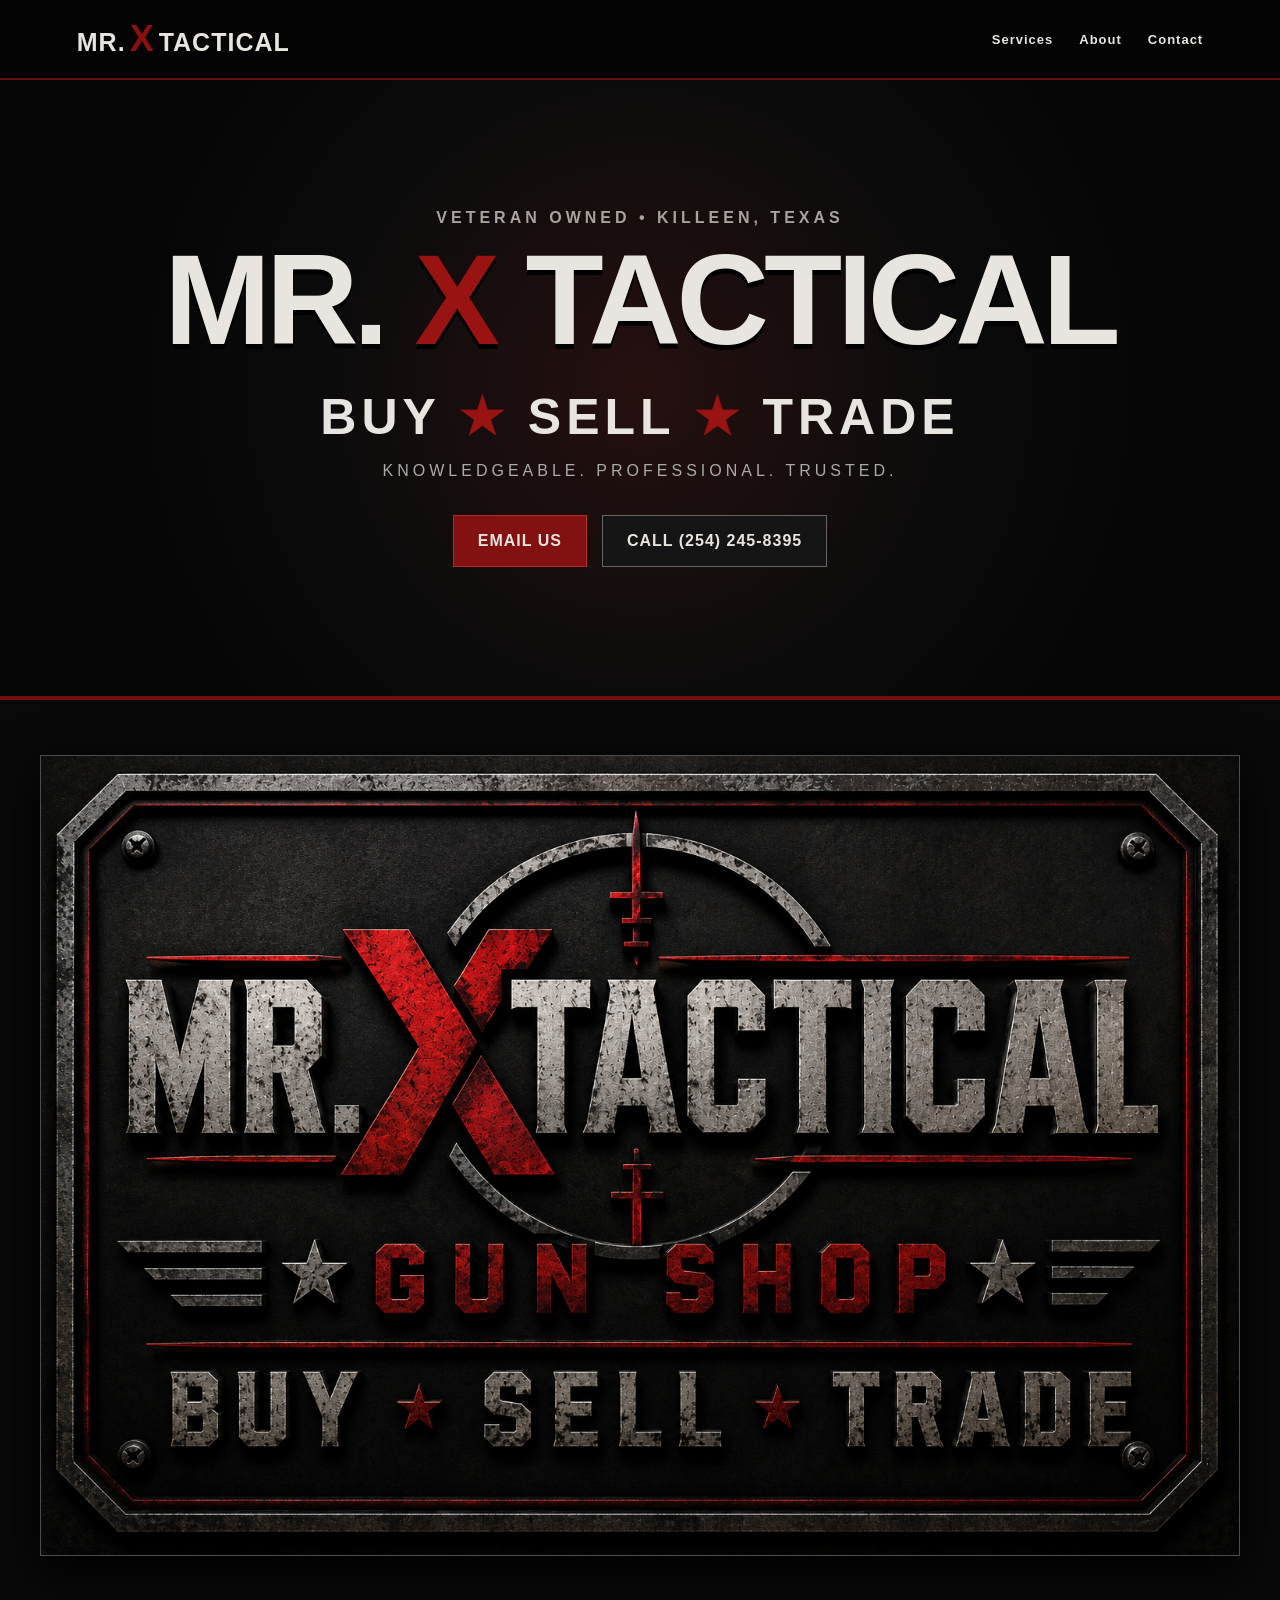
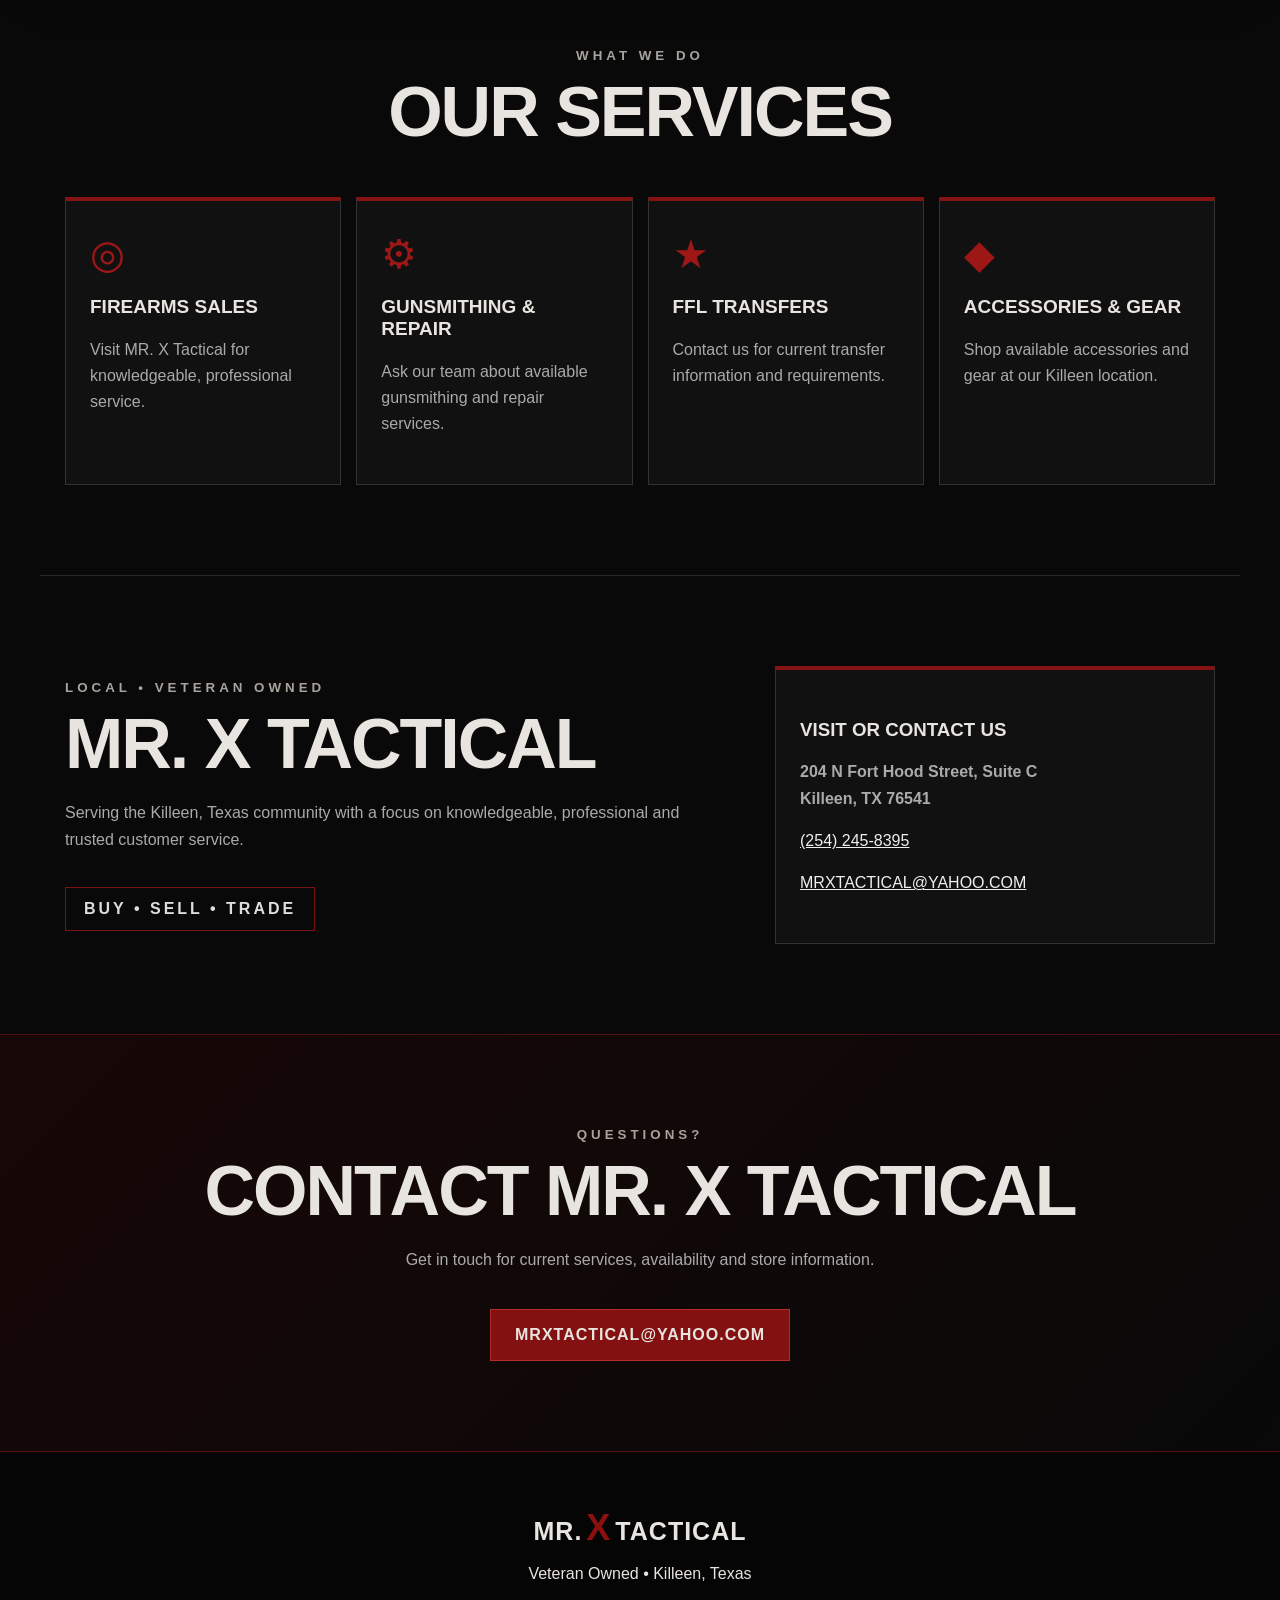
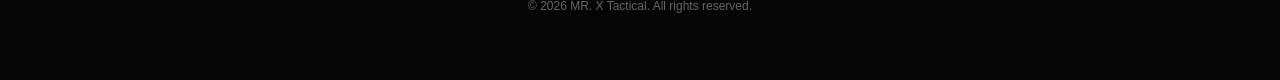
==== index.html @ 42ee551b "Add files via upload" ====
<!doctype html>
<html lang="en">
<head>
<meta charset="utf-8">
<meta name="viewport" content="width=device-width,initial-scale=1">
<title>MR. X Tactical | Killeen, Texas</title>
<meta name="description" content="MR. X Tactical — Veteran Owned. Buy, Sell, Trade. Firearms sales, gunsmithing & repair, FFL transfers, accessories & gear in Killeen, Texas.">
<link rel="stylesheet" href="style.css">
</head>
<body>
<header class="topbar">
  <div class="brand"><span>MR.</span><b>X</b><span>TACTICAL</span></div>
  <nav><a href="#services">Services</a><a href="#about">About</a><a href="#contact">Contact</a></nav>
</header>

<main>
<section class="hero">
  <div class="hero-inner">
    <div class="eyebrow">VETERAN OWNED • KILLEEN, TEXAS</div>
    <h1>MR. <em>X</em> TACTICAL</h1>
    <h2>BUY <span>★</span> SELL <span>★</span> TRADE</h2>
    <p>Knowledgeable. Professional. Trusted.</p>
    <div class="actions">
      <a class="btn primary" href="mailto:MRXTACTICAL@YAHOO.COM">EMAIL US</a>
      <a class="btn" href="tel:+12542458395">CALL (254) 245-8395</a>
    </div>
  </div>
</section>

<section class="banner-wrap">
  <img src="mr-x-tactical-banner.png" alt="MR. X Tactical Gun Shop banner">
</section>

<section id="services" class="section">
  <div class="section-title"><small>WHAT WE DO</small><h2>OUR SERVICES</h2></div>
  <div class="grid">
    <article><div class="icon">◎</div><h3>FIREARMS SALES</h3><p>Visit MR. X Tactical for knowledgeable, professional service.</p></article>
    <article><div class="icon">⚙</div><h3>GUNSMITHING &amp; REPAIR</h3><p>Ask our team about available gunsmithing and repair services.</p></article>
    <article><div class="icon">★</div><h3>FFL TRANSFERS</h3><p>Contact us for current transfer information and requirements.</p></article>
    <article><div class="icon">◆</div><h3>ACCESSORIES &amp; GEAR</h3><p>Shop available accessories and gear at our Killeen location.</p></article>
  </div>
</section>

<section id="about" class="section split">
  <div>
    <small>LOCAL • VETERAN OWNED</small>
    <h2>MR. X TACTICAL</h2>
    <p>Serving the Killeen, Texas community with a focus on knowledgeable, professional and trusted customer service.</p>
    <div class="badge">BUY • SELL • TRADE</div>
  </div>
  <div class="panel">
    <h3>VISIT OR CONTACT US</h3>
    <p><strong>204 N Fort Hood Street, Suite C<br>Killeen, TX 76541</strong></p>
    <p><a href="tel:+12542458395">(254) 245-8395</a></p>
    <p><a href="mailto:MRXTACTICAL@YAHOO.COM">MRXTACTICAL@YAHOO.COM</a></p>
  </div>
</section>

<section id="contact" class="cta">
  <small>QUESTIONS?</small>
  <h2>CONTACT MR. X TACTICAL</h2>
  <p>Get in touch for current services, availability and store information.</p>
  <a class="btn primary" href="mailto:MRXTACTICAL@YAHOO.COM">MRXTACTICAL@YAHOO.COM</a>
</section>
</main>

<footer>
  <div class="brand"><span>MR.</span><b>X</b><span>TACTICAL</span></div>
  <p>Veteran Owned • Killeen, Texas</p>
  <p class="fine">© 2026 MR. X Tactical. All rights reserved.</p>
</footer>
</body>
</html>
---- style.css ----
*{box-sizing:border-box}html{scroll-behavior:smooth}body{margin:0;background:#090909;color:#e8e4df;font-family:Arial,Helvetica,sans-serif}a{color:inherit}.topbar{position:sticky;top:0;z-index:5;display:flex;justify-content:space-between;align-items:center;padding:18px 6%;background:rgba(5,5,5,.96);border-bottom:2px solid #681010}.brand{font-size:25px;font-weight:900;letter-spacing:1px}.brand b{font-size:36px;color:#8d1010;margin:0 4px}.topbar nav{display:flex;gap:26px}.topbar nav a{text-decoration:none;font-weight:700;font-size:13px;letter-spacing:1px}.hero{min-height:620px;display:grid;place-items:center;text-align:center;padding:80px 20px;background:radial-gradient(circle at center,#261010 0,#0b0b0b 45%,#050505 75%);border-bottom:4px solid #6f1010}.hero-inner{max-width:1100px}.eyebrow,small{color:#a9a39d;letter-spacing:4px;font-weight:800}.hero h1{font-size:clamp(58px,10vw,145px);margin:15px 0 0;line-height:.9;letter-spacing:-5px;text-shadow:0 5px 0 #000}.hero h1 em{font-style:normal;color:#991313}.hero h2{font-size:clamp(24px,4vw,50px);letter-spacing:5px;margin:30px 0 10px}.hero h2 span{color:#991313}.hero p{text-transform:uppercase;letter-spacing:4px;color:#aaa}.actions{display:flex;justify-content:center;gap:15px;flex-wrap:wrap;margin-top:35px}.btn{display:inline-block;padding:16px 24px;border:1px solid #666;text-decoration:none;font-weight:900;letter-spacing:1px;background:#151515}.btn.primary{background:#831111;border-color:#b52a2a}.banner-wrap{max-width:1250px;margin:55px auto 0;padding:0 25px}.banner-wrap img{width:100%;display:block;border:1px solid #4d4d4d;box-shadow:0 15px 45px #000}.section{max-width:1200px;margin:auto;padding:90px 25px}.section-title{text-align:center;margin-bottom:45px}.section h2,.cta h2{font-size:clamp(38px,6vw,70px);margin:8px 0;letter-spacing:-2px}.grid{display:grid;grid-template-columns:repeat(4,1fr);gap:15px}.grid article,.panel{background:#111;border:1px solid #333;border-top:4px solid #851313;padding:30px 24px;min-height:220px}.grid h3{font-size:19px}.grid p,.split p,.cta p{color:#aaa;line-height:1.65}.icon{font-size:40px;color:#9e1717}.split{display:grid;grid-template-columns:1.2fr .8fr;gap:50px;align-items:center;border-top:1px solid #292929}.badge{display:inline-block;margin-top:18px;padding:12px 18px;border:1px solid #781313;color:#ddd;font-weight:900;letter-spacing:3px}.panel a{color:#eee}.cta{text-align:center;padding:90px 25px;background:linear-gradient(135deg,#180707,#090909);border-top:1px solid #501010;border-bottom:1px solid #501010}.cta .btn{margin-top:20px}footer{text-align:center;padding:55px 20px;background:#050505}.fine{font-size:12px;color:#666}@media(max-width:850px){.topbar nav{display:none}.grid{grid-template-columns:1fr 1fr}.split{grid-template-columns:1fr}.hero{min-height:520px}.hero h1{letter-spacing:-3px}}@media(max-width:520px){.grid{grid-template-columns:1fr}.hero h1{font-size:58px}.hero h2{font-size:23px}.banner-wrap{padding:0 12px}.section{padding:65px 18px}}
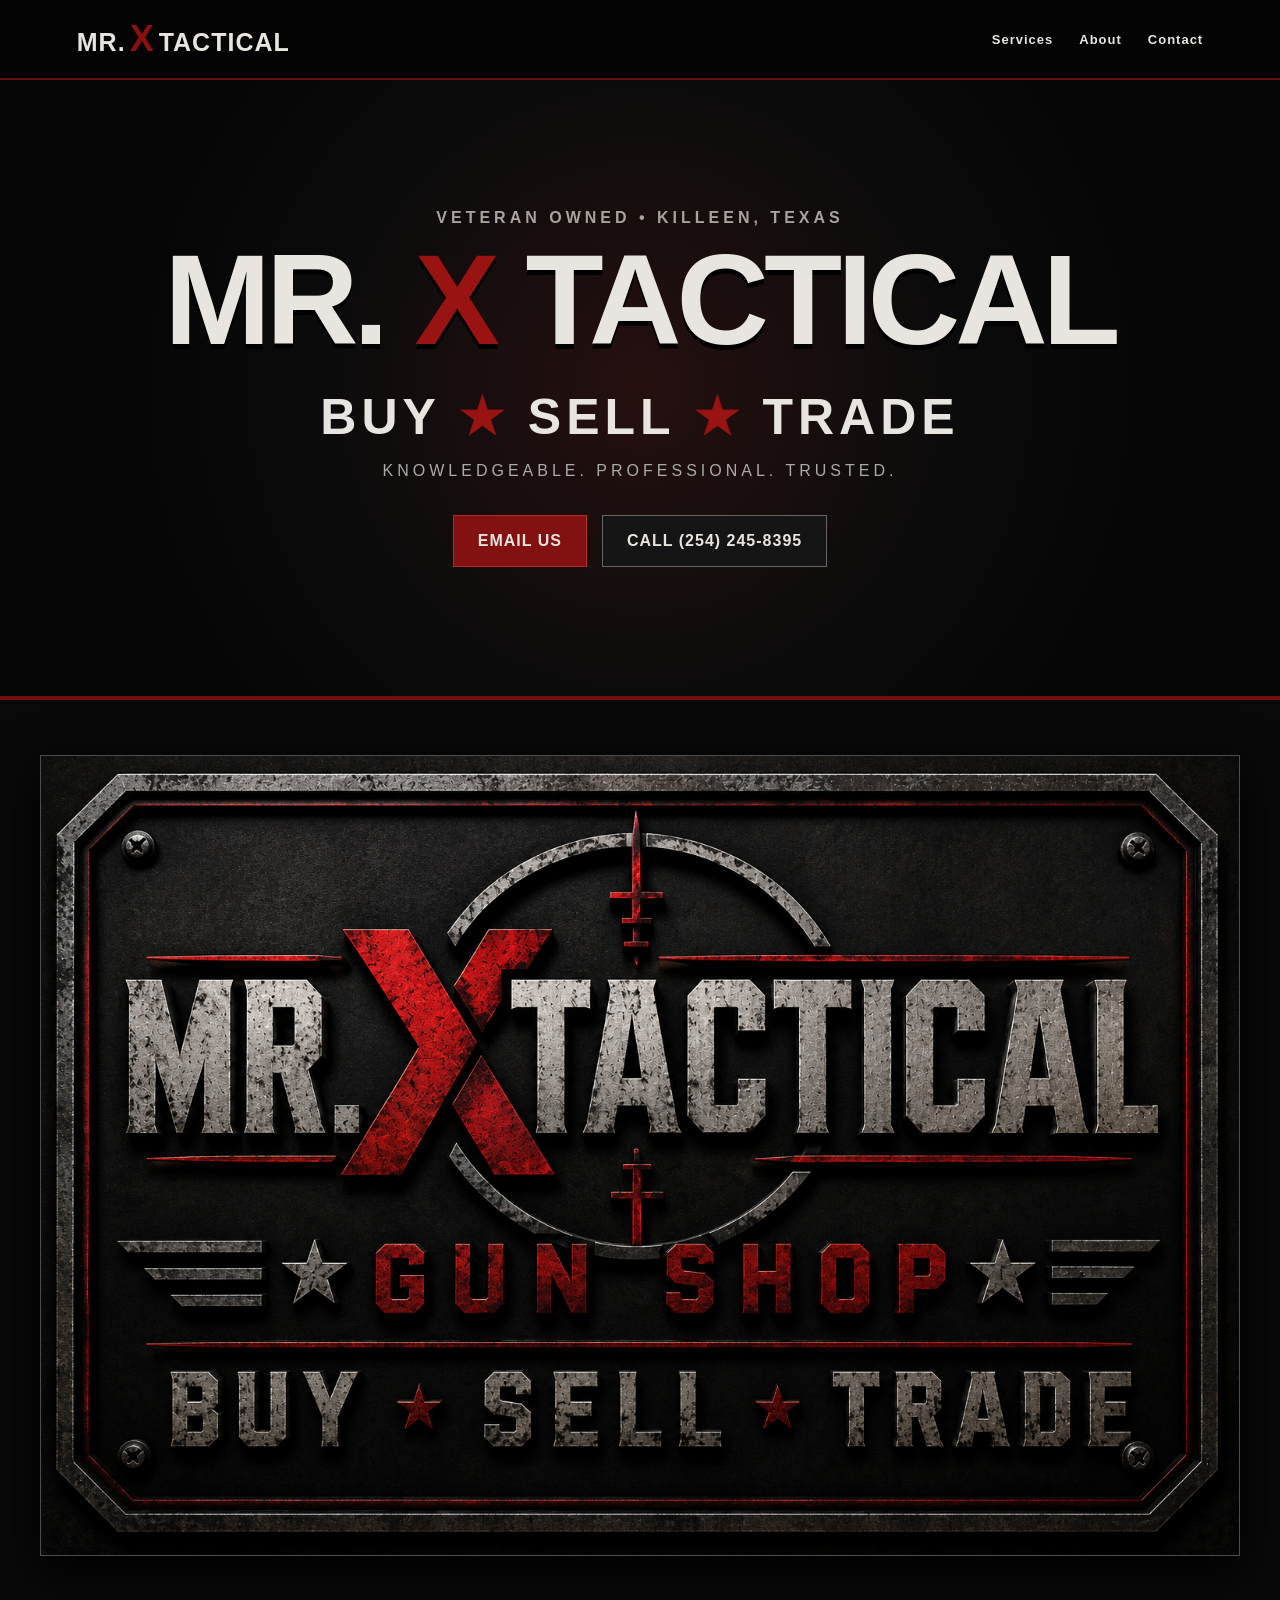
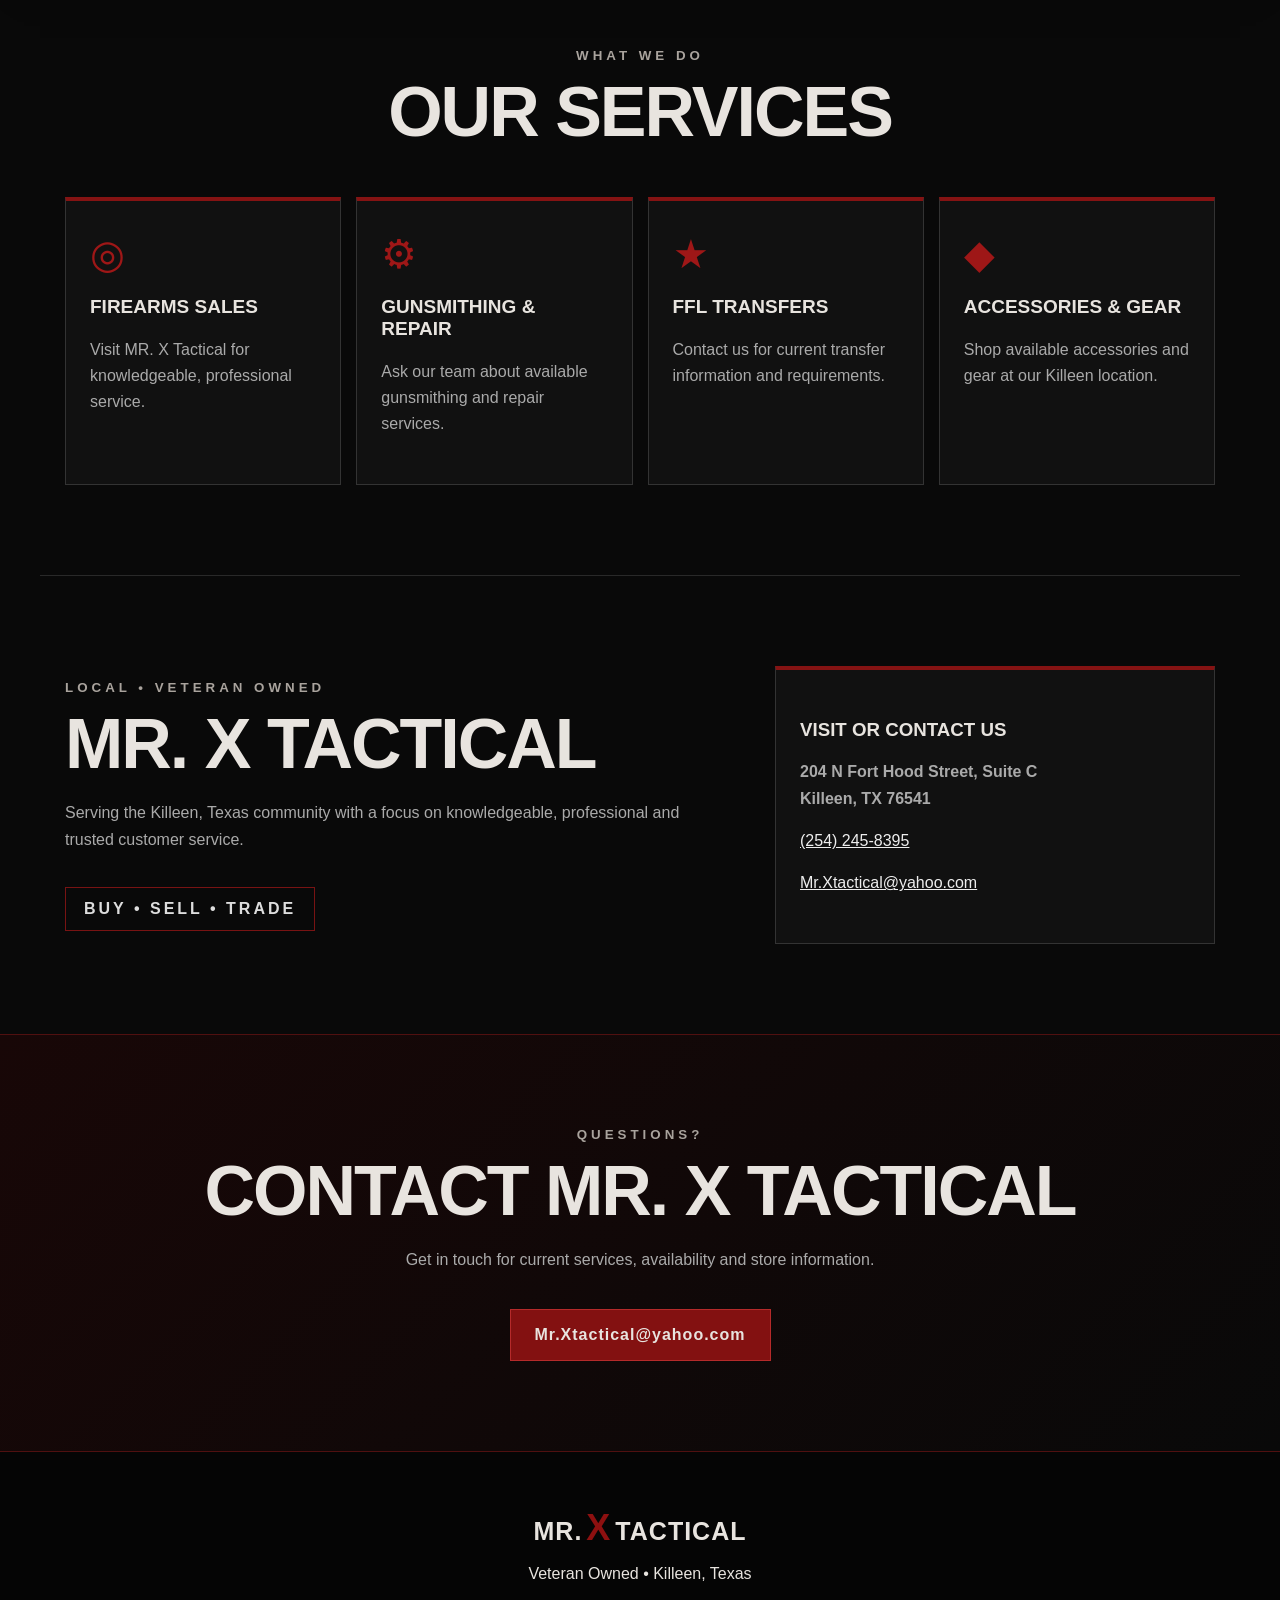
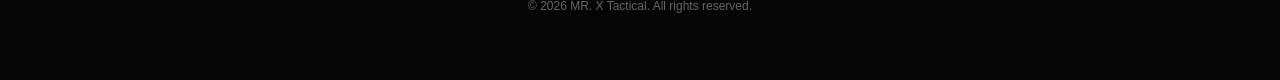
==== commit 9a115ee3: "Update index.html" ====
--- a/index.html
+++ b/index.html
@@ -21,7 +21,7 @@
     <h2>BUY <span>★</span> SELL <span>★</span> TRADE</h2>
     <p>Knowledgeable. Professional. Trusted.</p>
     <div class="actions">
-      <a class="btn primary" href="mailto:MRXTACTICAL@YAHOO.COM">EMAIL US</a>
+      <a class="btn primary" href="mailto:Mr.Xtactical@yahoo.com">EMAIL US</a>
       <a class="btn" href="tel:+12542458395">CALL (254) 245-8395</a>
     </div>
   </div>
@@ -52,7 +52,7 @@
     <h3>VISIT OR CONTACT US</h3>
     <p><strong>204 N Fort Hood Street, Suite C<br>Killeen, TX 76541</strong></p>
     <p><a href="tel:+12542458395">(254) 245-8395</a></p>
-    <p><a href="mailto:MRXTACTICAL@YAHOO.COM">MRXTACTICAL@YAHOO.COM</a></p>
+    <p><a href="mailto:Mr.Xtactical@yahoo.com">Mr.Xtactical@yahoo.com</a></p>
   </div>
 </section>
 
@@ -60,7 +60,7 @@
   <small>QUESTIONS?</small>
   <h2>CONTACT MR. X TACTICAL</h2>
   <p>Get in touch for current services, availability and store information.</p>
-  <a class="btn primary" href="mailto:MRXTACTICAL@YAHOO.COM">MRXTACTICAL@YAHOO.COM</a>
+  <a class="btn primary" href="mailto:Mr.Xtactical@yahoo.com">Mr.Xtactical@yahoo.com</a>
 </section>
 </main>
 
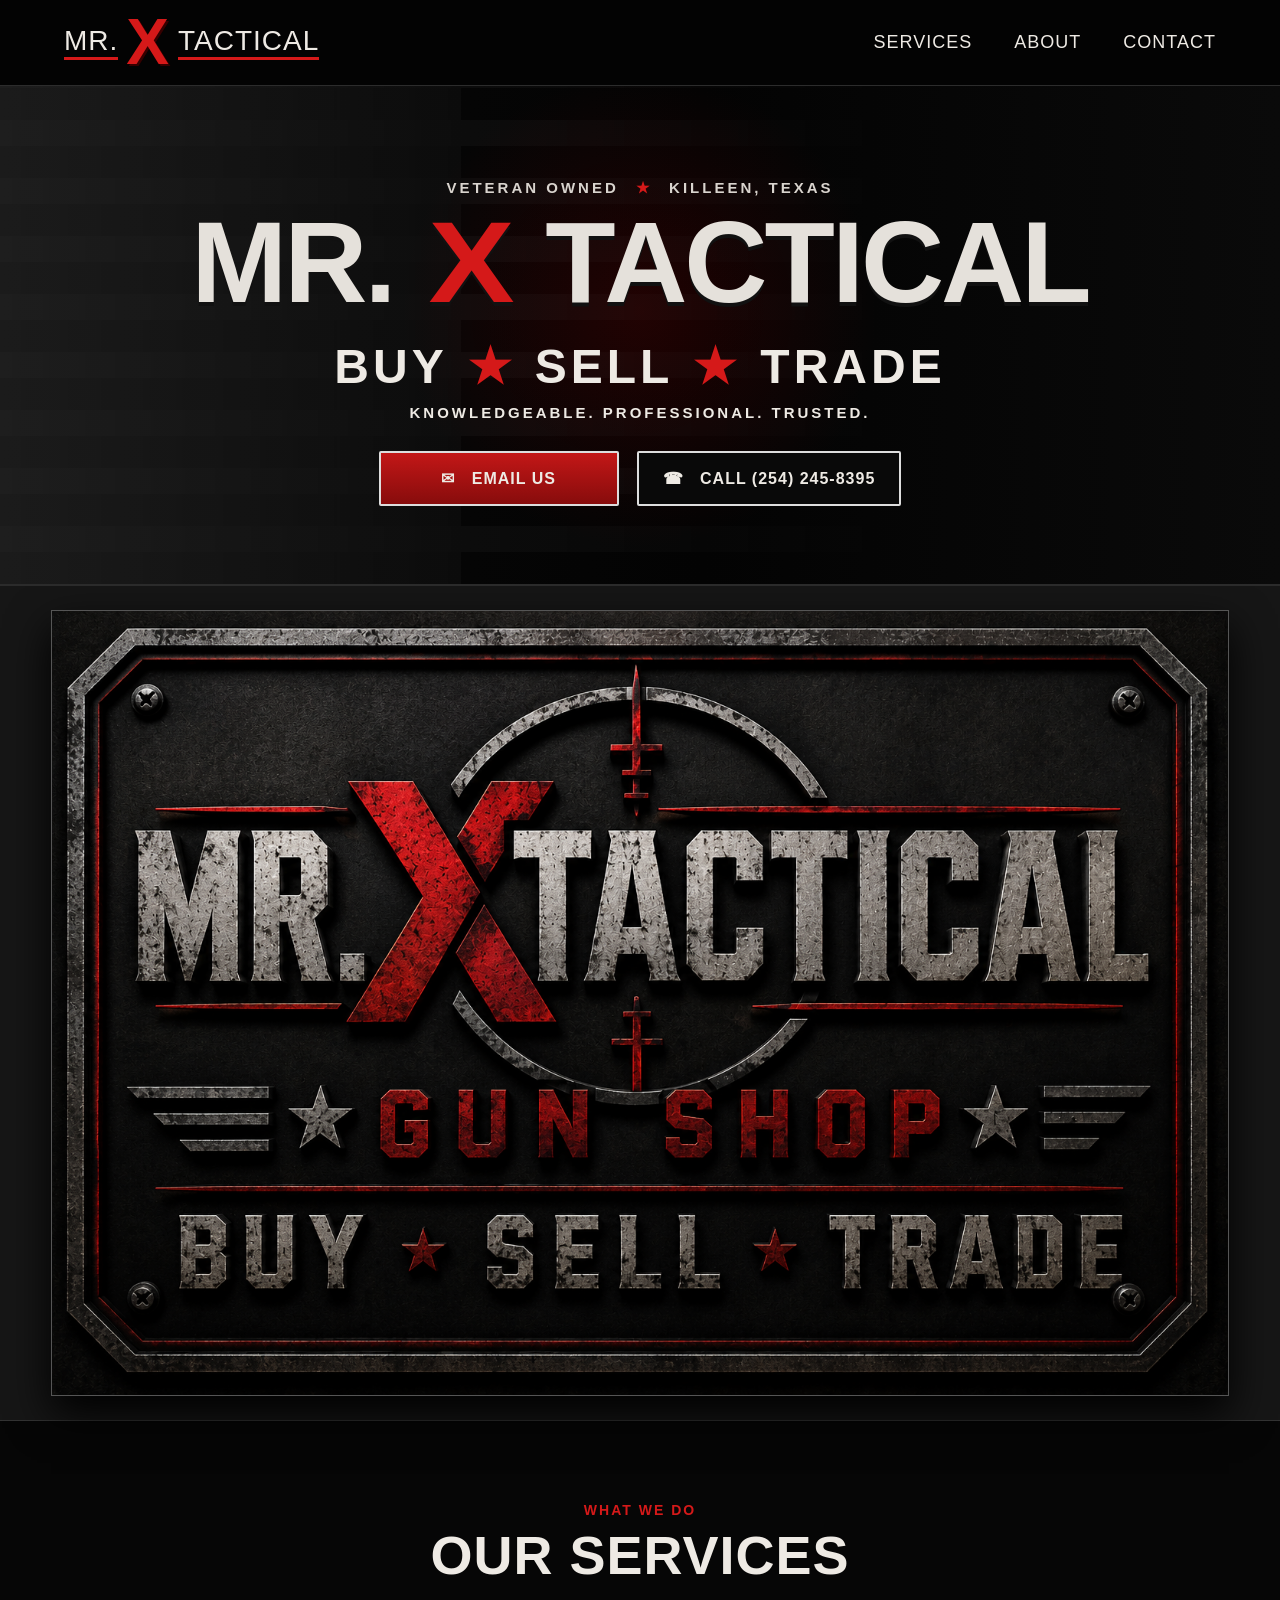
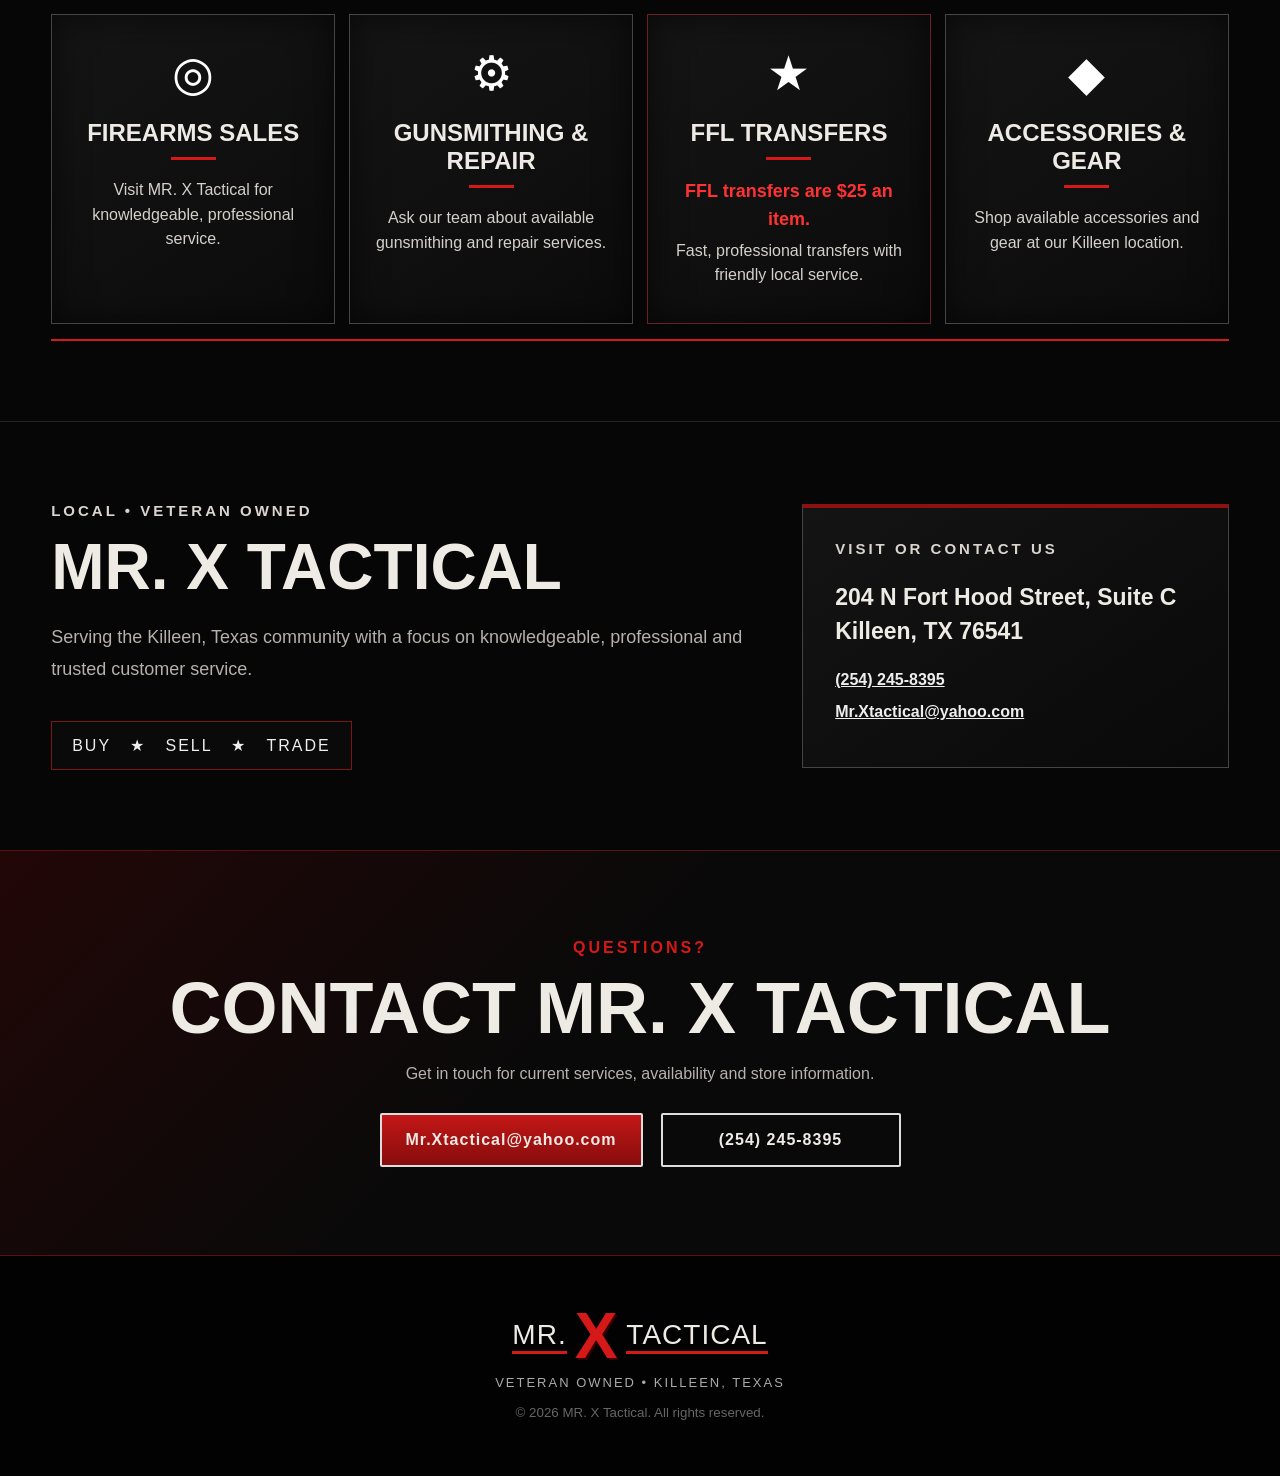
==== commit ebce903c: "Add files via upload" ====
--- a/index.html
+++ b/index.html
@@ -1,73 +1,115 @@
 <!doctype html>
 <html lang="en">
 <head>
-<meta charset="utf-8">
-<meta name="viewport" content="width=device-width,initial-scale=1">
-<title>MR. X Tactical | Killeen, Texas</title>
-<meta name="description" content="MR. X Tactical — Veteran Owned. Buy, Sell, Trade. Firearms sales, gunsmithing & repair, FFL transfers, accessories & gear in Killeen, Texas.">
-<link rel="stylesheet" href="style.css">
+  <meta charset="utf-8">
+  <meta name="viewport" content="width=device-width,initial-scale=1">
+  <meta name="theme-color" content="#090909">
+  <title>MR. X Tactical | Killeen, Texas</title>
+  <meta name="description" content="MR. X Tactical — Veteran Owned in Killeen, Texas. Buy, Sell, Trade. Firearms sales, gunsmithing & repair, FFL transfers, accessories & gear.">
+  <link rel="stylesheet" href="style.css">
 </head>
 <body>
-<header class="topbar">
-  <div class="brand"><span>MR.</span><b>X</b><span>TACTICAL</span></div>
-  <nav><a href="#services">Services</a><a href="#about">About</a><a href="#contact">Contact</a></nav>
+
+<header class="site-header">
+  <a class="logo" href="#top" aria-label="MR. X Tactical home">
+    <span>MR.</span><strong>X</strong><span>TACTICAL</span>
+  </a>
+  <nav aria-label="Main navigation">
+    <a href="#services">SERVICES</a>
+    <a href="#about">ABOUT</a>
+    <a href="#contact">CONTACT</a>
+  </nav>
 </header>
 
-<main>
-<section class="hero">
-  <div class="hero-inner">
-    <div class="eyebrow">VETERAN OWNED • KILLEEN, TEXAS</div>
-    <h1>MR. <em>X</em> TACTICAL</h1>
-    <h2>BUY <span>★</span> SELL <span>★</span> TRADE</h2>
-    <p>Knowledgeable. Professional. Trusted.</p>
-    <div class="actions">
-      <a class="btn primary" href="mailto:Mr.Xtactical@yahoo.com">EMAIL US</a>
-      <a class="btn" href="tel:+12542458395">CALL (254) 245-8395</a>
+<main id="top">
+  <section class="hero">
+    <div class="flag-texture" aria-hidden="true"></div>
+    <div class="hero-content">
+      <p class="kicker">VETERAN OWNED <span>★</span> KILLEEN, TEXAS</p>
+      <h1>MR. <em>X</em> TACTICAL</h1>
+      <h2><span>BUY</span><b>★</b><span>SELL</span><b>★</b><span>TRADE</span></h2>
+      <p class="tagline">KNOWLEDGEABLE. PROFESSIONAL. TRUSTED.</p>
+      <div class="hero-actions">
+        <a class="button primary" href="mailto:Mr.Xtactical@yahoo.com">✉ &nbsp; EMAIL US</a>
+        <a class="button secondary" href="tel:+12542458395">☎ &nbsp; CALL (254) 245-8395</a>
+      </div>
     </div>
-  </div>
-</section>
+  </section>
 
-<section class="banner-wrap">
-  <img src="mr-x-tactical-banner.png" alt="MR. X Tactical Gun Shop banner">
-</section>
+  <section class="banner-section" aria-label="MR. X Tactical banner">
+    <img src="mr-x-tactical-banner.png" alt="MR. X Tactical Gun Shop — Buy Sell Trade">
+  </section>
 
-<section id="services" class="section">
-  <div class="section-title"><small>WHAT WE DO</small><h2>OUR SERVICES</h2></div>
-  <div class="grid">
-    <article><div class="icon">◎</div><h3>FIREARMS SALES</h3><p>Visit MR. X Tactical for knowledgeable, professional service.</p></article>
-    <article><div class="icon">⚙</div><h3>GUNSMITHING &amp; REPAIR</h3><p>Ask our team about available gunsmithing and repair services.</p></article>
-    <article><div class="icon">★</div><h3>FFL TRANSFERS</h3><p>Contact us for current transfer information and requirements.</p></article>
-    <article><div class="icon">◆</div><h3>ACCESSORIES &amp; GEAR</h3><p>Shop available accessories and gear at our Killeen location.</p></article>
-  </div>
-</section>
+  <section id="services" class="services section">
+    <header class="section-heading">
+      <span>WHAT WE DO</span>
+      <h2>OUR SERVICES</h2>
+    </header>
 
-<section id="about" class="section split">
-  <div>
-    <small>LOCAL • VETERAN OWNED</small>
-    <h2>MR. X TACTICAL</h2>
-    <p>Serving the Killeen, Texas community with a focus on knowledgeable, professional and trusted customer service.</p>
-    <div class="badge">BUY • SELL • TRADE</div>
-  </div>
-  <div class="panel">
-    <h3>VISIT OR CONTACT US</h3>
-    <p><strong>204 N Fort Hood Street, Suite C<br>Killeen, TX 76541</strong></p>
-    <p><a href="tel:+12542458395">(254) 245-8395</a></p>
-    <p><a href="mailto:Mr.Xtactical@yahoo.com">Mr.Xtactical@yahoo.com</a></p>
-  </div>
-</section>
+    <div class="service-grid">
+      <article class="service-card">
+        <div class="service-icon">◎</div>
+        <h3>FIREARMS SALES</h3>
+        <i></i>
+        <p>Visit MR. X Tactical for knowledgeable, professional service.</p>
+      </article>
 
-<section id="contact" class="cta">
-  <small>QUESTIONS?</small>
-  <h2>CONTACT MR. X TACTICAL</h2>
-  <p>Get in touch for current services, availability and store information.</p>
-  <a class="btn primary" href="mailto:Mr.Xtactical@yahoo.com">Mr.Xtactical@yahoo.com</a>
-</section>
+      <article class="service-card">
+        <div class="service-icon">⚙</div>
+        <h3>GUNSMITHING &amp; REPAIR</h3>
+        <i></i>
+        <p>Ask our team about available gunsmithing and repair services.</p>
+      </article>
+
+      <article class="service-card featured">
+        <div class="service-icon">★</div>
+        <h3>FFL TRANSFERS</h3>
+        <i></i>
+        <p class="price">FFL transfers are $25 an item.</p>
+        <p>Fast, professional transfers with friendly local service.</p>
+      </article>
+
+      <article class="service-card">
+        <div class="service-icon">◆</div>
+        <h3>ACCESSORIES &amp; GEAR</h3>
+        <i></i>
+        <p>Shop available accessories and gear at our Killeen location.</p>
+      </article>
+    </div>
+  </section>
+
+  <section id="about" class="about section">
+    <div class="about-copy">
+      <span class="eyebrow">LOCAL • VETERAN OWNED</span>
+      <h2>MR. X TACTICAL</h2>
+      <p>Serving the Killeen, Texas community with a focus on knowledgeable, professional and trusted customer service.</p>
+      <div class="trade-badge">BUY &nbsp; ★ &nbsp; SELL &nbsp; ★ &nbsp; TRADE</div>
+    </div>
+
+    <aside class="contact-card">
+      <span class="eyebrow">VISIT OR CONTACT US</span>
+      <h3>204 N Fort Hood Street, Suite C<br>Killeen, TX 76541</h3>
+      <a href="tel:+12542458395">(254) 245-8395</a>
+      <a href="mailto:Mr.Xtactical@yahoo.com">Mr.Xtactical@yahoo.com</a>
+    </aside>
+  </section>
+
+  <section id="contact" class="contact-cta">
+    <span>QUESTIONS?</span>
+    <h2>CONTACT MR. X TACTICAL</h2>
+    <p>Get in touch for current services, availability and store information.</p>
+    <div class="cta-buttons">
+      <a class="button primary" href="mailto:Mr.Xtactical@yahoo.com">Mr.Xtactical@yahoo.com</a>
+      <a class="button secondary" href="tel:+12542458395">(254) 245-8395</a>
+    </div>
+  </section>
 </main>
 
 <footer>
-  <div class="brand"><span>MR.</span><b>X</b><span>TACTICAL</span></div>
-  <p>Veteran Owned • Killeen, Texas</p>
-  <p class="fine">© 2026 MR. X Tactical. All rights reserved.</p>
+  <div class="logo footer-logo"><span>MR.</span><strong>X</strong><span>TACTICAL</span></div>
+  <p>VETERAN OWNED • KILLEEN, TEXAS</p>
+  <small>© 2026 MR. X Tactical. All rights reserved.</small>
 </footer>
+
 </body>
 </html>
--- a/style.css
+++ b/style.css
@@ -1 +1,316 @@
-*{box-sizing:border-box}html{scroll-behavior:smooth}body{margin:0;background:#090909;color:#e8e4df;font-family:Arial,Helvetica,sans-serif}a{color:inherit}.topbar{position:sticky;top:0;z-index:5;display:flex;justify-content:space-between;align-items:center;padding:18px 6%;background:rgba(5,5,5,.96);border-bottom:2px solid #681010}.brand{font-size:25px;font-weight:900;letter-spacing:1px}.brand b{font-size:36px;color:#8d1010;margin:0 4px}.topbar nav{display:flex;gap:26px}.topbar nav a{text-decoration:none;font-weight:700;font-size:13px;letter-spacing:1px}.hero{min-height:620px;display:grid;place-items:center;text-align:center;padding:80px 20px;background:radial-gradient(circle at center,#261010 0,#0b0b0b 45%,#050505 75%);border-bottom:4px solid #6f1010}.hero-inner{max-width:1100px}.eyebrow,small{color:#a9a39d;letter-spacing:4px;font-weight:800}.hero h1{font-size:clamp(58px,10vw,145px);margin:15px 0 0;line-height:.9;letter-spacing:-5px;text-shadow:0 5px 0 #000}.hero h1 em{font-style:normal;color:#991313}.hero h2{font-size:clamp(24px,4vw,50px);letter-spacing:5px;margin:30px 0 10px}.hero h2 span{color:#991313}.hero p{text-transform:uppercase;letter-spacing:4px;color:#aaa}.actions{display:flex;justify-content:center;gap:15px;flex-wrap:wrap;margin-top:35px}.btn{display:inline-block;padding:16px 24px;border:1px solid #666;text-decoration:none;font-weight:900;letter-spacing:1px;background:#151515}.btn.primary{background:#831111;border-color:#b52a2a}.banner-wrap{max-width:1250px;margin:55px auto 0;padding:0 25px}.banner-wrap img{width:100%;display:block;border:1px solid #4d4d4d;box-shadow:0 15px 45px #000}.section{max-width:1200px;margin:auto;padding:90px 25px}.section-title{text-align:center;margin-bottom:45px}.section h2,.cta h2{font-size:clamp(38px,6vw,70px);margin:8px 0;letter-spacing:-2px}.grid{display:grid;grid-template-columns:repeat(4,1fr);gap:15px}.grid article,.panel{background:#111;border:1px solid #333;border-top:4px solid #851313;padding:30px 24px;min-height:220px}.grid h3{font-size:19px}.grid p,.split p,.cta p{color:#aaa;line-height:1.65}.icon{font-size:40px;color:#9e1717}.split{display:grid;grid-template-columns:1.2fr .8fr;gap:50px;align-items:center;border-top:1px solid #292929}.badge{display:inline-block;margin-top:18px;padding:12px 18px;border:1px solid #781313;color:#ddd;font-weight:900;letter-spacing:3px}.panel a{color:#eee}.cta{text-align:center;padding:90px 25px;background:linear-gradient(135deg,#180707,#090909);border-top:1px solid #501010;border-bottom:1px solid #501010}.cta .btn{margin-top:20px}footer{text-align:center;padding:55px 20px;background:#050505}.fine{font-size:12px;color:#666}@media(max-width:850px){.topbar nav{display:none}.grid{grid-template-columns:1fr 1fr}.split{grid-template-columns:1fr}.hero{min-height:520px}.hero h1{letter-spacing:-3px}}@media(max-width:520px){.grid{grid-template-columns:1fr}.hero h1{font-size:58px}.hero h2{font-size:23px}.banner-wrap{padding:0 12px}.section{padding:65px 18px}}
+/* MR. X Tactical — black / deep red / weathered steel */
+:root{
+  --black:#050505;
+  --panel:#0d0d0d;
+  --panel2:#121212;
+  --red:#8f1010;
+  --red-bright:#d51919;
+  --steel:#d4d0ca;
+  --muted:#9b9893;
+  --line:#373737;
+}
+*{box-sizing:border-box}
+html{scroll-behavior:smooth}
+body{
+  margin:0;
+  color:#eeeae4;
+  background:
+    radial-gradient(circle at 20% 0%,rgba(130,10,10,.10),transparent 30%),
+    #060606;
+  font-family:Impact,Haettenschweiler,'Arial Narrow Bold',Arial,sans-serif;
+}
+a{color:inherit}
+.site-header{
+  min-height:86px;
+  display:flex;
+  align-items:center;
+  justify-content:space-between;
+  gap:25px;
+  padding:0 5%;
+  background:#030303;
+  border-bottom:1px solid #2c2c2c;
+  position:sticky;
+  top:0;
+  z-index:20;
+}
+.logo{
+  display:flex;
+  align-items:center;
+  text-decoration:none;
+  gap:8px;
+  font-size:28px;
+  letter-spacing:1px;
+  white-space:nowrap;
+}
+.logo strong{
+  font-size:64px;
+  line-height:.8;
+  color:var(--red-bright);
+  text-shadow:2px 2px 0 #360000;
+}
+.logo span:first-child{border-bottom:3px solid var(--red-bright)}
+.logo span:last-child{border-bottom:3px solid var(--red-bright)}
+.site-header nav{display:flex;gap:42px}
+.site-header nav a{
+  text-decoration:none;
+  font-size:18px;
+  letter-spacing:1px;
+  transition:.2s ease;
+}
+.site-header nav a:hover{color:var(--red-bright)}
+.hero{
+  position:relative;
+  overflow:hidden;
+  min-height:500px;
+  display:grid;
+  place-items:center;
+  border-bottom:2px solid #2b2b2b;
+  background:
+    radial-gradient(circle at 50% 45%,rgba(90,0,0,.35),transparent 34%),
+    linear-gradient(90deg,#090909,#030303 55%,#0a0a0a);
+}
+.flag-texture{
+  position:absolute;
+  inset:0;
+  opacity:.16;
+  background:
+    repeating-linear-gradient(0deg,transparent 0 32px,#8b8b8b 32px 58px),
+    linear-gradient(90deg,#7a7a7a 0 36%,transparent 36%);
+  filter:grayscale(1);
+  mask-image:linear-gradient(90deg,#000,rgba(0,0,0,.35),transparent 72%);
+}
+.hero-content{
+  position:relative;
+  z-index:2;
+  text-align:center;
+  padding:65px 22px;
+  width:min(1100px,100%);
+}
+.kicker,.eyebrow{
+  color:#d9d4ce;
+  letter-spacing:3px;
+  font-family:Arial,sans-serif;
+  font-size:15px;
+  font-weight:800;
+}
+.kicker span{color:var(--red-bright);padding:0 10px}
+.hero h1{
+  margin:15px 0 8px;
+  font-size:clamp(58px,9vw,126px);
+  line-height:.88;
+  letter-spacing:-3px;
+  color:#e5e1db;
+  text-shadow:0 4px 0 #111;
+}
+.hero h1 em{
+  color:var(--red-bright);
+  font-style:normal;
+  display:inline-block;
+  transform:scaleX(1.12);
+  margin:0 10px;
+}
+.hero h2{
+  margin:25px 0 10px;
+  display:flex;
+  justify-content:center;
+  align-items:center;
+  flex-wrap:wrap;
+  gap:20px;
+  font-size:clamp(28px,4vw,48px);
+  letter-spacing:4px;
+}
+.hero h2 b{color:var(--red-bright)}
+.tagline{
+  margin:10px 0 0;
+  font-family:Arial,sans-serif;
+  font-weight:800;
+  letter-spacing:3px;
+  font-size:15px;
+}
+.hero-actions,.cta-buttons{
+  margin-top:30px;
+  display:flex;
+  justify-content:center;
+  gap:18px;
+  flex-wrap:wrap;
+}
+.button{
+  min-width:240px;
+  text-align:center;
+  padding:16px 24px;
+  border:2px solid #ddd;
+  text-decoration:none;
+  font-family:Arial,sans-serif;
+  font-weight:900;
+  letter-spacing:1px;
+  border-radius:2px;
+  transition:.2s ease;
+}
+.button.primary{background:linear-gradient(#c31717,#870c0c)}
+.button.secondary{background:#090909}
+.button:hover{transform:translateY(-2px);filter:brightness(1.13)}
+.banner-section{
+  background:#161616;
+  padding:24px 4%;
+  border-bottom:1px solid #333;
+}
+.banner-section img{
+  display:block;
+  width:min(1280px,100%);
+  margin:auto;
+  border:1px solid #555;
+  box-shadow:0 18px 40px #000;
+}
+.section{padding:80px 4%;max-width:1500px;margin:auto}
+.section-heading{text-align:center;margin-bottom:28px}
+.section-heading span{
+  color:var(--red-bright);
+  font-family:Arial,sans-serif;
+  font-size:14px;
+  font-weight:900;
+  letter-spacing:2px;
+}
+.section-heading h2{
+  margin:5px 0 0;
+  font-size:54px;
+  letter-spacing:1px;
+}
+.service-grid{
+  display:grid;
+  grid-template-columns:repeat(4,1fr);
+  gap:14px;
+  border-bottom:2px solid var(--red-bright);
+  padding-bottom:15px;
+}
+.service-card{
+  min-height:285px;
+  padding:30px 22px;
+  text-align:center;
+  background:linear-gradient(145deg,#151515,#0b0b0b);
+  border:1px solid #454545;
+  box-shadow:inset 0 0 35px rgba(0,0,0,.6);
+}
+.service-card.featured{border-color:#682020}
+.service-icon{font-size:48px;color:#fff}
+.service-card h3{font-size:24px;margin:18px 0 10px}
+.service-card i{
+  display:block;
+  width:45px;height:3px;background:var(--red-bright);
+  margin:0 auto 18px;
+}
+.service-card p{
+  margin:5px 0;
+  color:#d4d0ca;
+  font-family:Arial,sans-serif;
+  line-height:1.55;
+  font-size:16px;
+}
+.service-card .price{
+  color:#ff3232;
+  font-weight:900;
+  font-size:18px;
+}
+.about{
+  border-top:1px solid #242424;
+  display:grid;
+  grid-template-columns:1.25fr .75fr;
+  gap:40px;
+  align-items:center;
+}
+.about h2{
+  font-size:64px;
+  margin:10px 0;
+}
+.about-copy p{
+  font-family:Arial,sans-serif;
+  color:#b5b0aa;
+  max-width:750px;
+  line-height:1.75;
+  font-size:18px;
+}
+.trade-badge{
+  display:inline-block;
+  margin-top:18px;
+  padding:14px 20px;
+  border:1px solid #7f1616;
+  background:#0a0a0a;
+  color:#eee;
+  letter-spacing:2px;
+}
+.contact-card{
+  background:linear-gradient(145deg,#141414,#090909);
+  border:1px solid #444;
+  border-top:4px solid var(--red);
+  padding:32px;
+}
+.contact-card h3{
+  line-height:1.45;
+  font-size:23px;
+}
+.contact-card a{
+  display:block;
+  font-family:Arial,sans-serif;
+  margin:14px 0;
+  color:#eee;
+  font-weight:800;
+}
+.contact-cta{
+  text-align:center;
+  padding:88px 20px;
+  border-top:1px solid #5c1010;
+  border-bottom:1px solid #5c1010;
+  background:
+    linear-gradient(135deg,rgba(110,0,0,.25),transparent 45%),
+    #090909;
+}
+.contact-cta>span{
+  color:var(--red-bright);
+  font-family:Arial,sans-serif;
+  font-weight:900;
+  letter-spacing:3px;
+}
+.contact-cta h2{
+  margin:10px 0;
+  font-size:clamp(40px,6vw,72px);
+}
+.contact-cta p{
+  font-family:Arial,sans-serif;
+  color:#b7b2ac;
+}
+footer{
+  padding:55px 20px;
+  text-align:center;
+  background:#020202;
+}
+.footer-logo{justify-content:center}
+footer p{
+  font-family:Arial,sans-serif;
+  color:#aaa;
+  font-size:13px;
+  letter-spacing:2px;
+}
+footer small{
+  color:#666;
+  font-family:Arial,sans-serif;
+}
+@media(max-width:1000px){
+  .service-grid{grid-template-columns:repeat(2,1fr)}
+  .about{grid-template-columns:1fr}
+}
+@media(max-width:720px){
+  .site-header{padding:10px 18px}
+  .site-header nav{display:none}
+  .logo{font-size:21px}
+  .logo strong{font-size:48px}
+  .hero{min-height:430px}
+  .hero-content{padding:48px 15px}
+  .hero h1{font-size:58px}
+  .hero h2{font-size:27px;gap:10px}
+  .tagline{font-size:12px;letter-spacing:1.5px}
+  .service-grid{grid-template-columns:1fr}
+  .section{padding:58px 18px}
+  .section-heading h2{font-size:42px}
+  .about h2{font-size:48px}
+  .button{width:100%;max-width:360px}
+  .banner-section{padding:14px 10px}
+}
